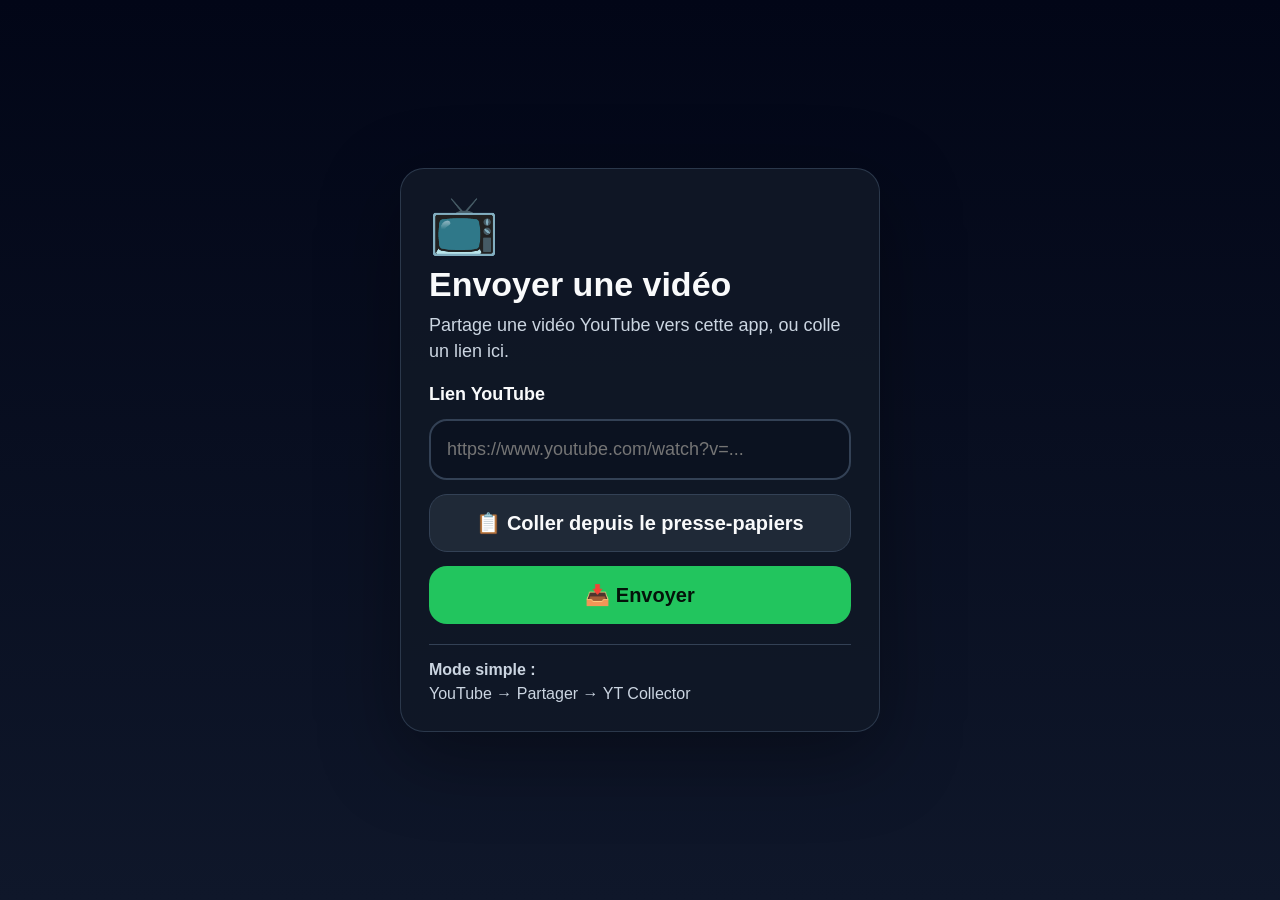
==== frontend/index.html @ 071f3e95 "Initial commit" ====
<!doctype html>
<html lang="fr">
  <head>
    <meta charset="UTF-8" />
    <meta name="viewport" content="width=device-width, initial-scale=1.0" />
    <meta name="theme-color" content="#111827" />
    <title>YT Collector</title>
    <link rel="manifest" href="./manifest.webmanifest" />
    <link rel="stylesheet" href="./styles.css" />
    <link rel="icon" href="./icons/icon.svg" type="image/svg+xml" />
  </head>
  <body>
    <main class="app-shell">
      <section class="card">
        <div class="logo">📺</div>
        <h1>Envoyer une vidéo</h1>
        <p class="subtitle">Partage une vidéo YouTube vers cette app, ou colle un lien ici.</p>

        <div id="status" class="status hidden" aria-live="polite"></div>

        <form id="submit-form" class="form">
          <label for="url" class="label">Lien YouTube</label>
          <input
            id="url"
            name="url"
            type="url"
            inputmode="url"
            placeholder="https://www.youtube.com/watch?v=..."
            autocomplete="off"
            required
          />

          <button id="paste-button" type="button" class="secondary-button">
            📋 Coller depuis le presse-papiers
          </button>

          <button id="submit-button" type="submit" class="primary-button">
            📥 Envoyer
          </button>
        </form>

        <div class="help-box">
          <strong>Mode simple :</strong>
          <span>YouTube → Partager → YT Collector</span>
        </div>
      </section>
    </main>

    <script src="./config.js"></script>
    <script src="./app.js" defer></script>
  </body>
</html>
---- frontend/styles.css ----
:root {
  --bg: #0f172a;
  --card: #111827;
  --text: #f9fafb;
  --muted: #cbd5e1;
  --border: #334155;
  --primary: #22c55e;
  --primary-dark: #16a34a;
  --secondary: #1f2937;
  --danger: #dc2626;
  --warning: #f59e0b;
  --info: #2563eb;
  --radius: 24px;
}

* { box-sizing: border-box; }
html, body {
  margin: 0;
  min-height: 100%;
  font-family: Arial, Helvetica, sans-serif;
  background: linear-gradient(180deg, #020617 0%, #0f172a 100%);
  color: var(--text);
}

body {
  min-height: 100vh;
}

.app-shell {
  min-height: 100vh;
  display: grid;
  place-items: center;
  padding: 24px;
}

.card {
  width: min(100%, 480px);
  background: rgba(17, 24, 39, 0.92);
  border: 1px solid rgba(51, 65, 85, 0.8);
  border-radius: var(--radius);
  padding: 28px;
  box-shadow: 0 24px 80px rgba(0, 0, 0, 0.35);
}

.logo {
  font-size: 56px;
  line-height: 1;
  margin-bottom: 12px;
}

h1 {
  font-size: 34px;
  margin: 0 0 8px;
}

.subtitle {
  color: var(--muted);
  font-size: 18px;
  line-height: 1.45;
  margin: 0 0 20px;
}

.form {
  display: grid;
  gap: 14px;
}

.label {
  font-size: 18px;
  font-weight: 700;
}

input {
  width: 100%;
  padding: 18px 16px;
  border-radius: 18px;
  border: 2px solid var(--border);
  background: #0b1220;
  color: var(--text);
  font-size: 18px;
}

button, .secondary-link {
  display: inline-flex;
  align-items: center;
  justify-content: center;
  min-height: 58px;
  border-radius: 18px;
  border: 0;
  font-size: 20px;
  font-weight: 700;
  cursor: pointer;
  text-decoration: none;
}

.primary-button {
  background: var(--primary);
  color: #04130a;
}
.primary-button:hover { background: var(--primary-dark); }

.secondary-button, .secondary-link {
  background: var(--secondary);
  color: var(--text);
  border: 1px solid var(--border);
}

.status {
  border-radius: 18px;
  padding: 16px;
  font-size: 20px;
  font-weight: 700;
  margin: 0 0 16px;
}
.status.success { background: rgba(34, 197, 94, 0.18); border: 1px solid rgba(34, 197, 94, 0.45); }
.status.warning { background: rgba(245, 158, 11, 0.18); border: 1px solid rgba(245, 158, 11, 0.45); }
.status.error { background: rgba(220, 38, 38, 0.18); border: 1px solid rgba(220, 38, 38, 0.45); }
.status.info { background: rgba(37, 99, 235, 0.18); border: 1px solid rgba(37, 99, 235, 0.45); }
.hidden { display: none; }

.help-box {
  margin-top: 20px;
  border-top: 1px solid var(--border);
  padding-top: 16px;
  color: var(--muted);
  display: grid;
  gap: 6px;
  font-size: 16px;
}

@media (max-width: 480px) {
  .card { padding: 22px; }
  h1 { font-size: 30px; }
  .subtitle, .label, input { font-size: 17px; }
  button, .secondary-link, .status { font-size: 18px; }
}
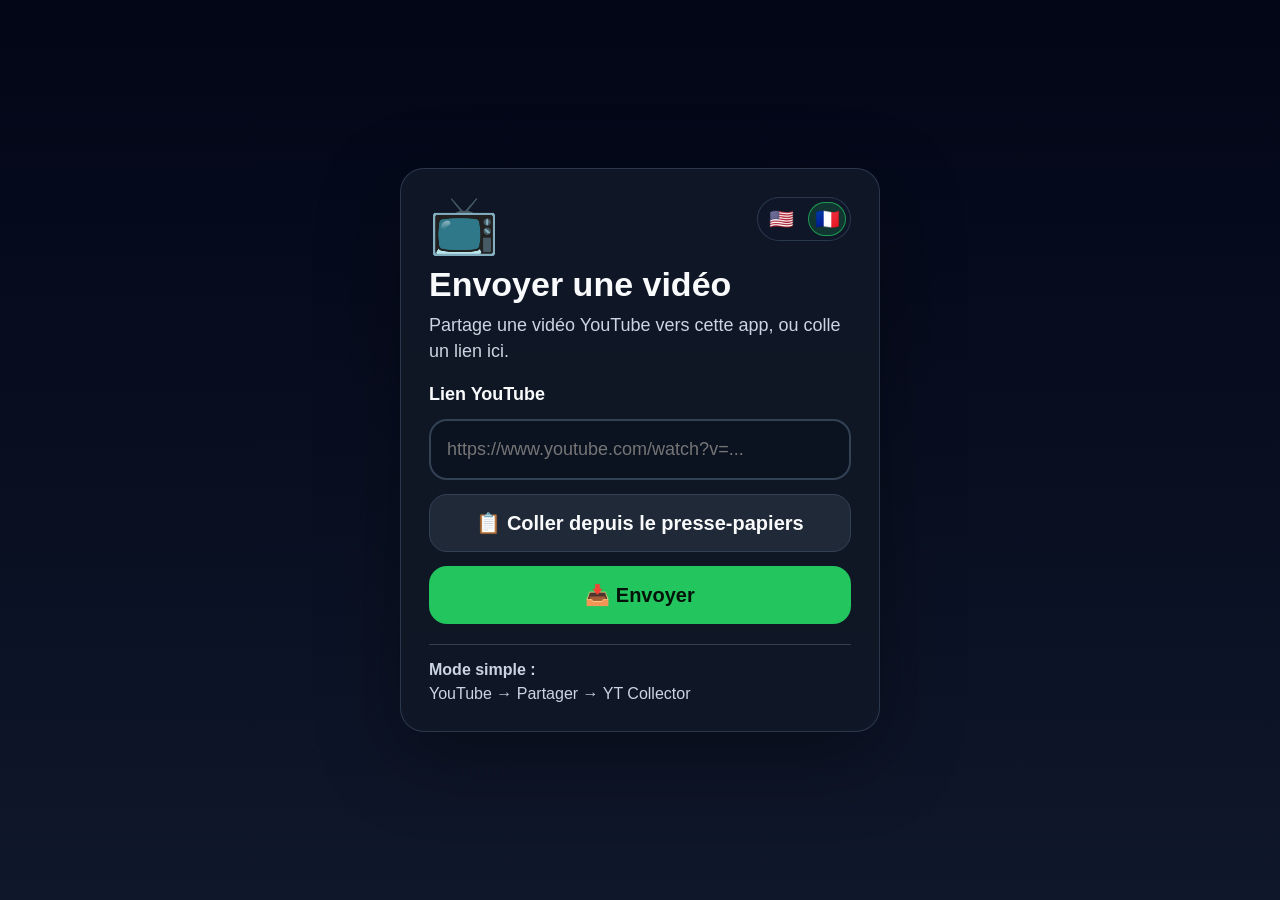
==== commit 8b558e90: "Cloudflare MQTT endpoint - App in English / French switcher" ====
--- a/frontend/index.html
+++ b/frontend/index.html
@@ -12,14 +12,20 @@
   <body>
     <main class="app-shell">
       <section class="card">
-        <div class="logo">📺</div>
-        <h1>Envoyer une vidéo</h1>
-        <p class="subtitle">Partage une vidéo YouTube vers cette app, ou colle un lien ici.</p>
+        <div class="card-header">
+          <div class="logo">📺</div>
+          <div class="language-switcher" aria-label="Language">
+            <button type="button" class="language-button" data-language="en" aria-label="English">🇺🇸</button>
+            <button type="button" class="language-button" data-language="fr" aria-label="Français">🇫🇷</button>
+          </div>
+        </div>
+        <h1 data-i18n="appTitle">Envoyer une vidéo</h1>
+        <p class="subtitle" data-i18n="appSubtitle">Partage une vidéo YouTube vers cette app, ou colle un lien ici.</p>
 
         <div id="status" class="status hidden" aria-live="polite"></div>
 
         <form id="submit-form" class="form">
-          <label for="url" class="label">Lien YouTube</label>
+          <label for="url" class="label" data-i18n="youtubeLabel">Lien YouTube</label>
           <input
             id="url"
             name="url"
@@ -31,17 +37,17 @@
           />
 
           <button id="paste-button" type="button" class="secondary-button">
-            📋 Coller depuis le presse-papiers
+            <span data-i18n="pasteButton">📋 Coller depuis le presse-papiers</span>
           </button>
 
           <button id="submit-button" type="submit" class="primary-button">
-            📥 Envoyer
+            <span data-i18n="submitButton">📥 Envoyer</span>
           </button>
         </form>
 
         <div class="help-box">
-          <strong>Mode simple :</strong>
-          <span>YouTube → Partager → YT Collector</span>
+          <strong data-i18n="simpleModeLabel">Mode simple :</strong>
+          <span data-i18n="simpleModeText">YouTube → Partager → YT Collector</span>
         </div>
       </section>
     </main>
--- a/frontend/styles.css
+++ b/frontend/styles.css
@@ -42,10 +42,42 @@
   box-shadow: 0 24px 80px rgba(0, 0, 0, 0.35);
 }
 
+.card-header {
+  display: flex;
+  align-items: flex-start;
+  justify-content: space-between;
+  gap: 16px;
+  margin-bottom: 12px;
+}
+
 .logo {
   font-size: 56px;
   line-height: 1;
-  margin-bottom: 12px;
+}
+
+.language-switcher {
+  display: inline-flex;
+  gap: 8px;
+  padding: 4px;
+  border: 1px solid rgba(51, 65, 85, 0.8);
+  border-radius: 999px;
+  background: rgba(15, 23, 42, 0.72);
+}
+
+.language-button {
+  min-height: 34px;
+  width: 38px;
+  padding: 0;
+  border-radius: 999px;
+  background: transparent;
+  border: 1px solid transparent;
+  font-size: 20px;
+  line-height: 1;
+}
+
+.language-button.active {
+  background: rgba(34, 197, 94, 0.18);
+  border-color: rgba(34, 197, 94, 0.7);
 }
 
 h1 {
@@ -93,6 +125,23 @@
   text-decoration: none;
 }
 
+.language-switcher .language-button {
+  min-height: 34px;
+  width: 38px;
+  padding: 0;
+  border-radius: 999px;
+  background: transparent;
+  border: 1px solid transparent;
+  font-size: 20px;
+  font-weight: 400;
+  line-height: 1;
+}
+
+.language-switcher .language-button.active {
+  background: rgba(34, 197, 94, 0.18);
+  border-color: rgba(34, 197, 94, 0.7);
+}
+
 .primary-button {
   background: var(--primary);
   color: #04130a;
